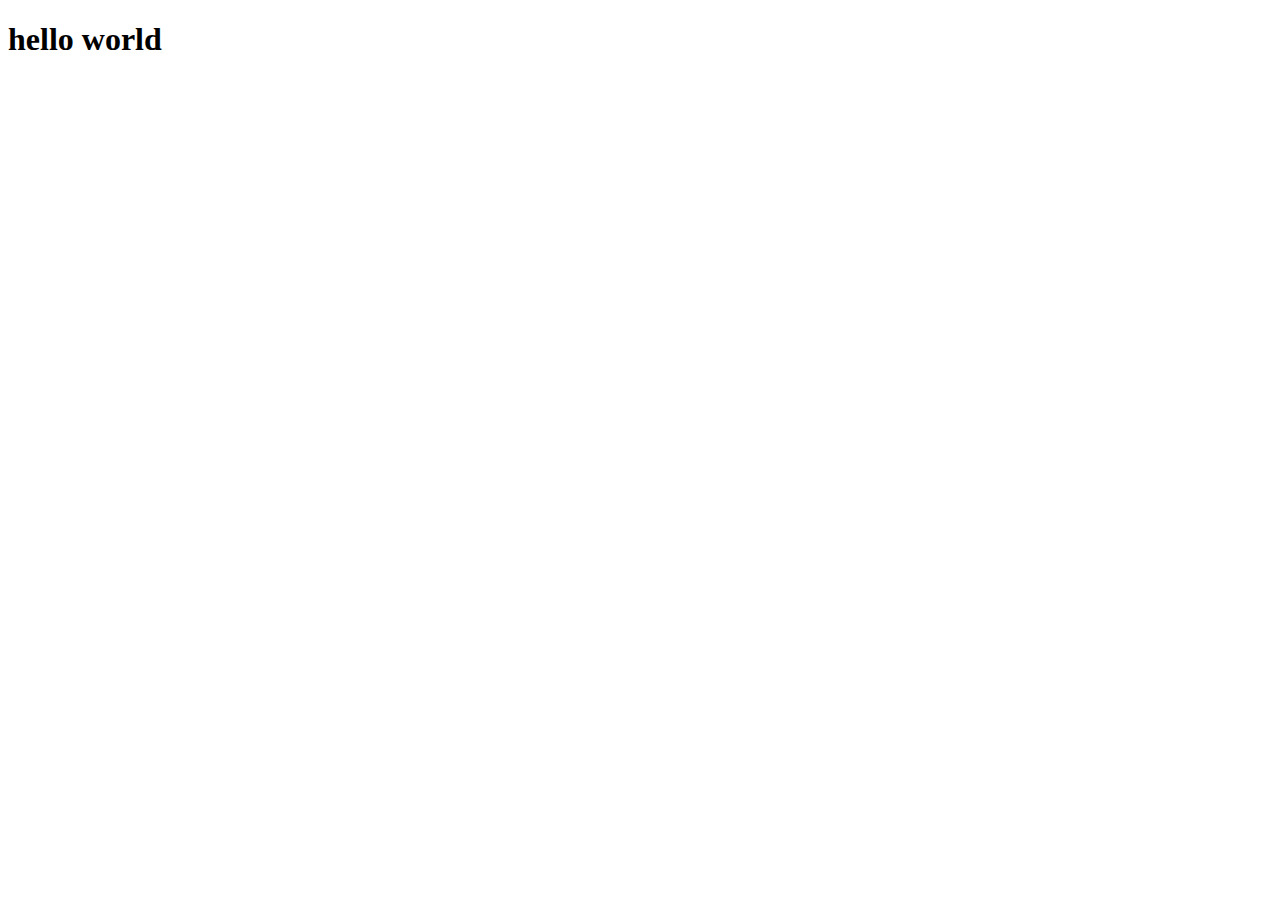
==== index.html @ c24178d8 "indexファイル追加" ====
<!DOCTYPE html>
<html lang="en">
<head>
    <meta charset="UTF-8">
    <meta http-equiv="X-UA-Compatible" content="IE=edge">
    <meta name="viewport" content="width=device-width, initial-scale=1.0">
    <title>Document</title>
</head>
<body>
    <h1>hello world</h1>
</body>
</html>
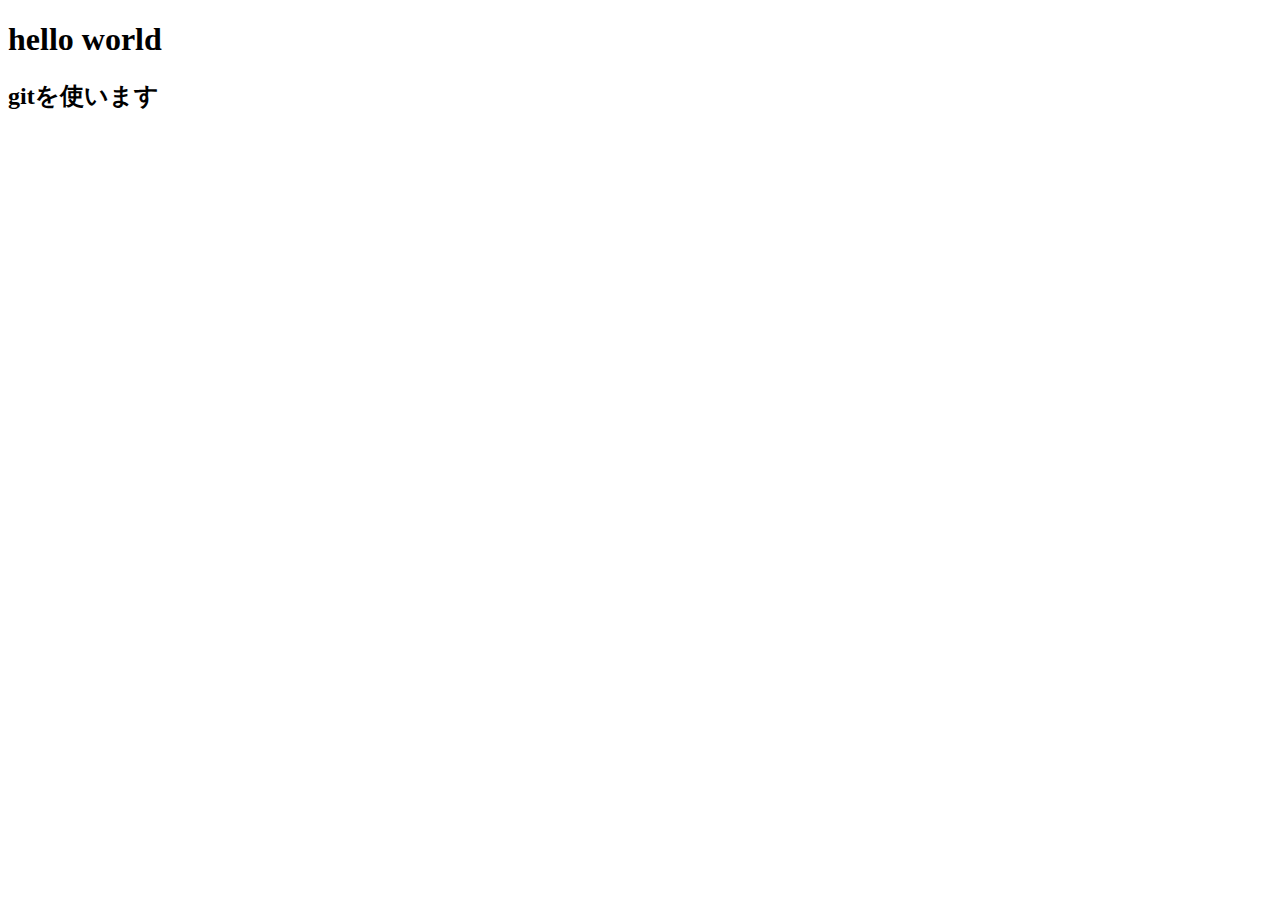
==== commit 7256b299: "h2タグを追加" ====
--- a/index.html
+++ b/index.html
@@ -8,5 +8,6 @@
 </head>
 <body>
     <h1>hello world</h1>
+    <h2>gitを使います</h2>
 </body>
 </html>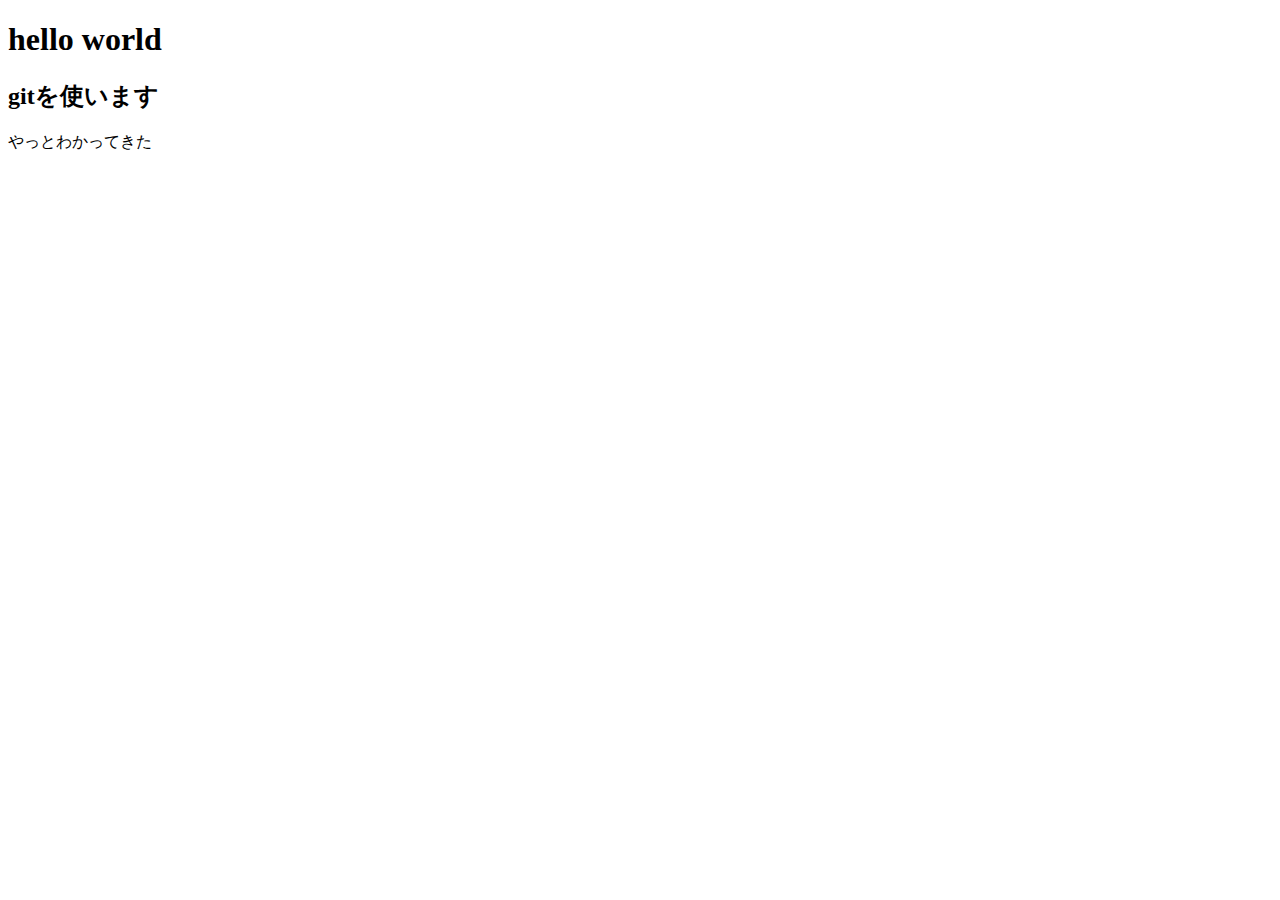
==== commit acc292fb: "メッセージを追加" ====
--- a/index.html
+++ b/index.html
@@ -9,5 +9,6 @@
 <body>
     <h1>hello world</h1>
     <h2>gitを使います</h2>
+    <p>やっとわかってきた</p>
 </body>
 </html>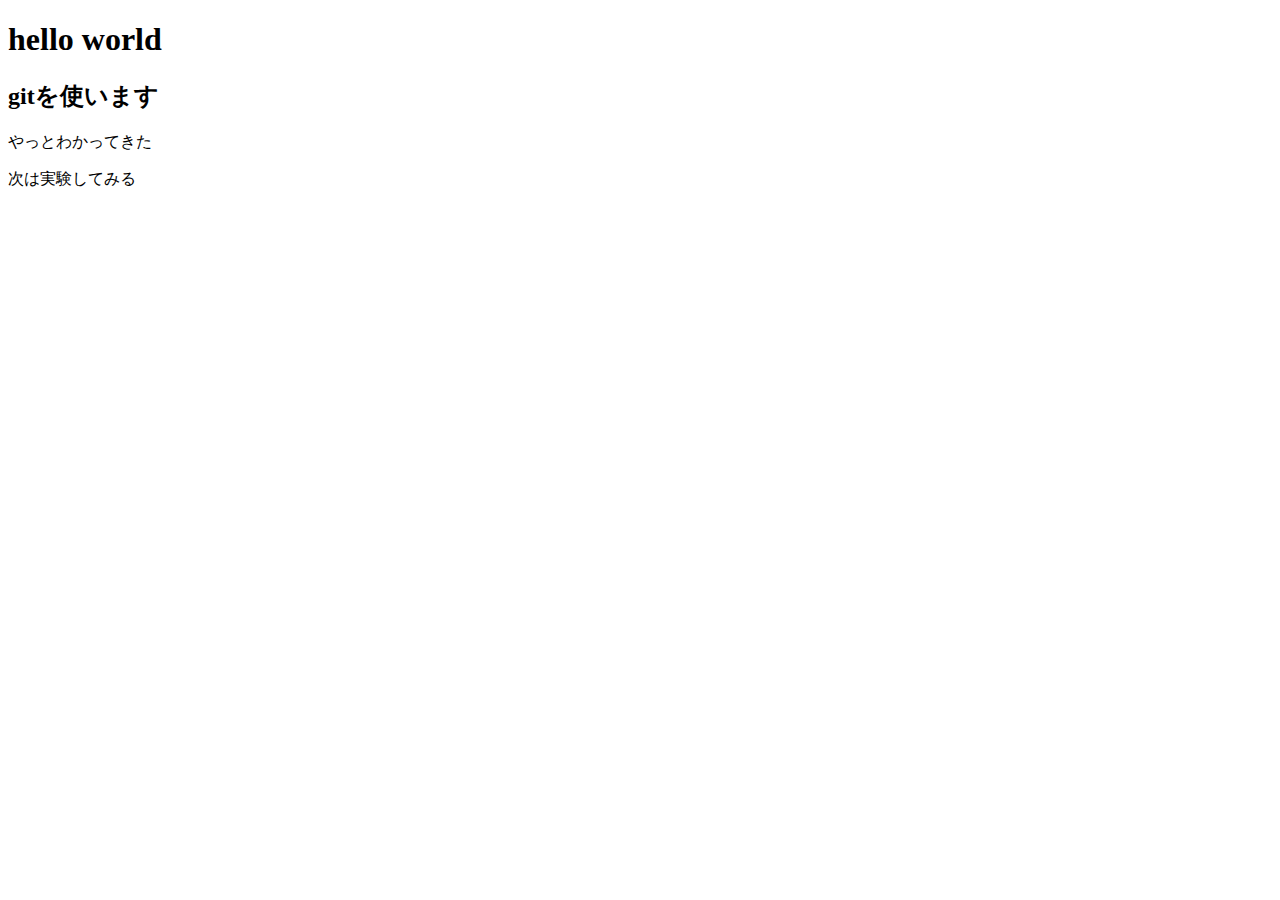
==== commit 17d49f56: "一行追加" ====
--- a/index.html
+++ b/index.html
@@ -10,5 +10,6 @@
     <h1>hello world</h1>
     <h2>gitを使います</h2>
     <p>やっとわかってきた</p>
+    <p>次は実験してみる</p>
 </body>
 </html>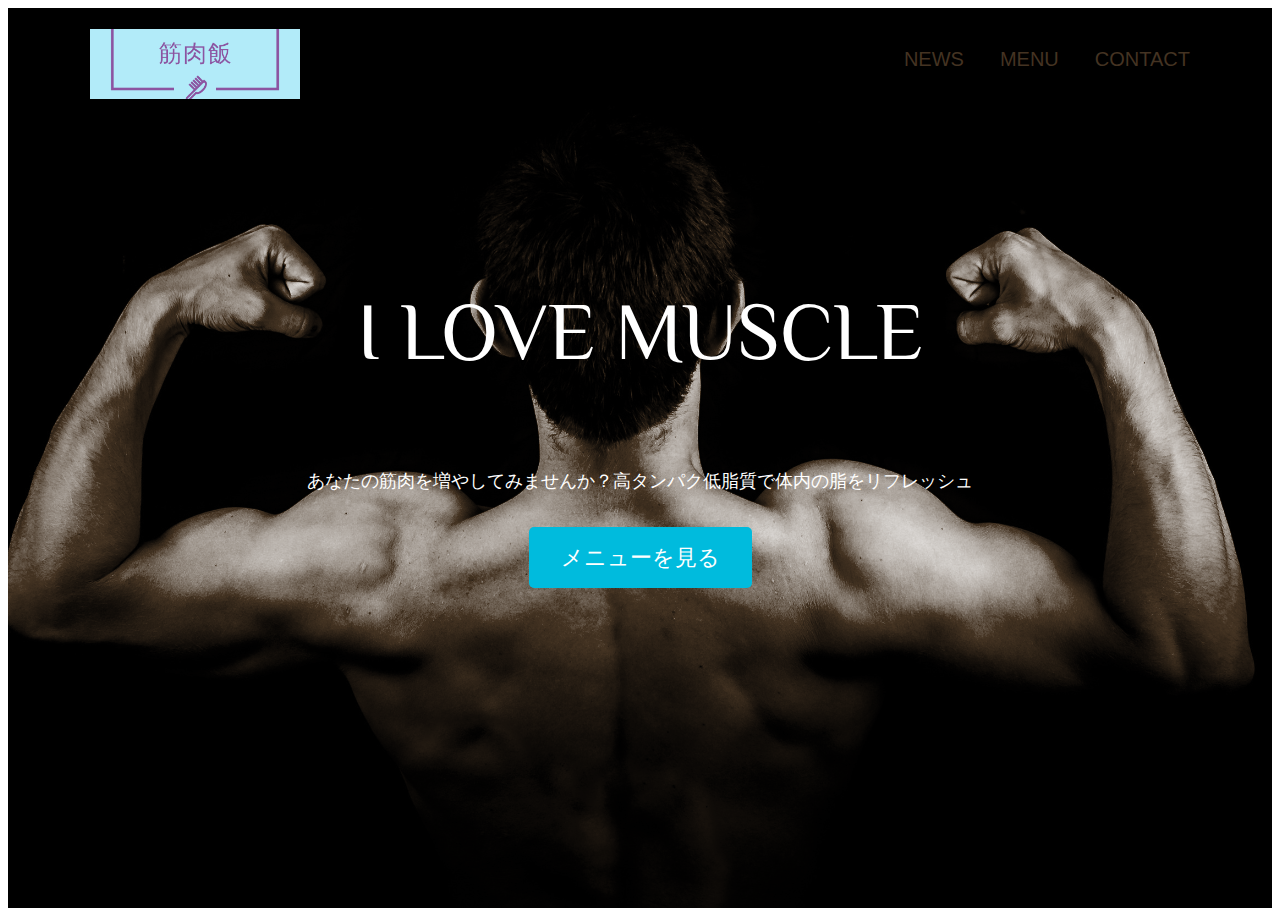
==== commit 2626d90d: "ホームページ完成" ====
--- a/index.html
+++ b/index.html
@@ -1,15 +1,31 @@
 <!DOCTYPE html>
-<html lang="en">
+<html lang="ja">
 <head>
     <meta charset="UTF-8">
     <meta http-equiv="X-UA-Compatible" content="IE=edge">
     <meta name="viewport" content="width=device-width, initial-scale=1.0">
-    <title>Document</title>
+    <link href="css/style.css" rel="stylesheet">
+    <link href="https://fonts.googleapis.com/css?family=Philosopher" rel="stylesheet">
+    <title>カフェ</title>
 </head>
 <body>
-    <h1>hello world</h1>
-    <h2>gitを使います</h2>
-    <p>やっとわかってきた</p>
-    <p>次は実験してみる</p>
+    <div class="big-bg">
+        <header class="page-header">
+            <h1><a href="index.html"><img class="logo" src="images/twitter_header_photo_1.png"></a></h1>
+            <nav>
+                <ul class="main-nav">
+                    <li><a href="news.html">news</a></li>
+                    <li><a href="menu.html">menu</a></li>
+                    <li><a href="contact.html">contact</a></li>
+                </ul>
+            </nav>
+        </header>
+
+        <div class="home-content">
+            <h2 class="page-title">I LOVE MUSCLE</h2>
+            <p>あなたの筋肉を増やしてみませんか？高タンパク低脂質で体内の脂をリフレッシュ</p>
+            <a class="button" href="menu.html">メニューを見る</a>
+        </div>
+    </div>
 </body>
 </html>--- a/css/style.css
+++ b/css/style.css
@@ -0,0 +1,85 @@
+body {
+    font-family: 'Franklin Gothic Medium', 'Arial Narrow', Arial, sans-serif;
+    line-height: 1.7;
+    color: #432;
+}
+
+a {
+    text-decoration: none;
+}
+
+img {
+    max-width: 100%;
+}
+
+.logo {
+    width: 210px;
+}
+
+.main-nav {
+    display: flex;
+    list-style: none;
+    font-size: 1.25rem;
+    margin-top: 34px;
+    text-transform: uppercase;
+}
+
+.main-nav li {
+    margin-left: 36px;
+}
+
+.main-nav a {
+    color: #432;
+}
+
+.main-nav a:hover {
+    color: #0bd;
+}
+
+.page-header {
+    display: flex;
+    justify-content: space-between;
+    max-width: 1100px;
+    margin: 0 auto;
+    padding: 0 4%;
+}
+
+.home-content {
+    text-align: center;
+    margin-top: 10%;
+}
+
+.home-content p {
+    font-size: 1.125rem;
+    margin: 10px 0 42px;
+    color: #fff;
+}
+
+.page-title {
+    font-size: 5rem;
+    font-family: 'Philosopher', serif;
+    font-weight: normal;
+    color: #fff;
+}
+
+.button {
+    font-size: 1.375rem;
+    background: #0bd;
+    color: #fff;
+    border-radius: 5px;
+    padding: 18px 32px;
+}
+
+.button:hover {
+    background: #0090aa;
+}
+
+.big-bg {
+    background-image: url(../images/muscle-background.jpeg);
+    min-height: 100vh;
+    background-size: cover;
+    background-position: center top;
+    background-repeat: no-repeat;
+    background-color: #432;
+    background-blend-mode: hard-light;
+}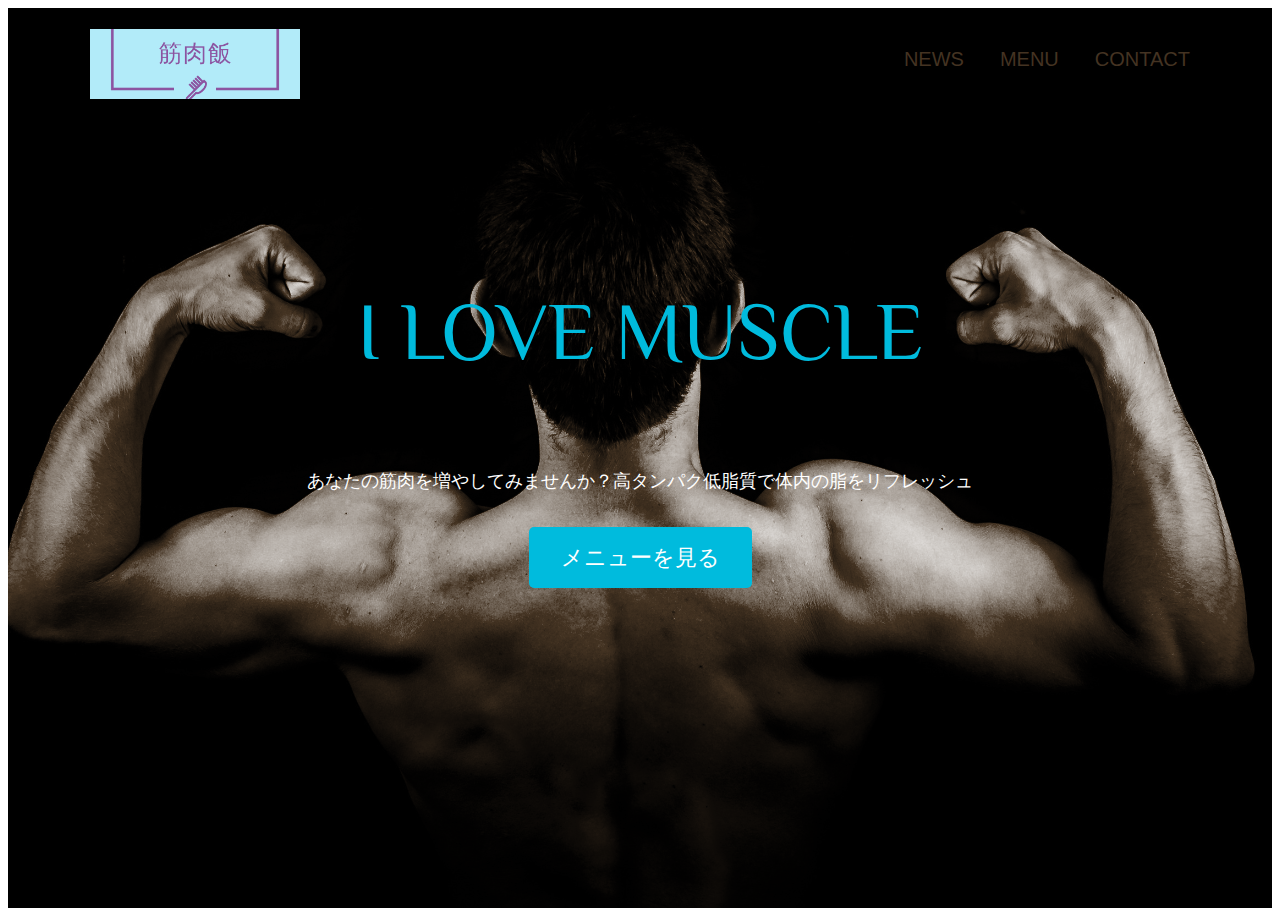
==== commit 16defc31: "complete" ====
--- a/index.html
+++ b/index.html
@@ -9,8 +9,8 @@
     <title>カフェ</title>
 </head>
 <body>
-    <div class="big-bg">
-        <header class="page-header">
+    <div class="big-bg" id="home">
+        <header class="page-header wrapper">
             <h1><a href="index.html"><img class="logo" src="images/twitter_header_photo_1.png"></a></h1>
             <nav>
                 <ul class="main-nav">
--- a/css/style.css
+++ b/css/style.css
@@ -39,6 +39,9 @@
 .page-header {
     display: flex;
     justify-content: space-between;
+}
+
+.wrapper {
     max-width: 1100px;
     margin: 0 auto;
     padding: 0 4%;
@@ -59,7 +62,7 @@
     font-size: 5rem;
     font-family: 'Philosopher', serif;
     font-weight: normal;
-    color: #fff;
+    color: #0bd;
 }
 
 .button {
@@ -75,11 +78,198 @@
 }
 
 .big-bg {
-    background-image: url(../images/muscle-background.jpeg);
-    min-height: 100vh;
     background-size: cover;
     background-position: center top;
     background-repeat: no-repeat;
+}
+
+#home {
+    background-image: url(../images/muscle-background.jpeg);
+    min-height: 100vh;
     background-color: #432;
     background-blend-mode: hard-light;
+}
+
+#news {
+    background-image: url(../images/muscle-background.jpeg);
+    height: 270px;
+    margin-bottom: 40px;
+}
+
+#news .page-title {
+    text-align: center;
+    margin-top: 0;
+}
+
+footer {
+    background: #432;
+    text-align: center;
+    padding: 26px 0;
+}
+
+footer p {
+    color: #fff;
+    font-size: 0.875rem;
+}
+
+.news-contents {
+    display: flex;
+    justify-content: space-between;
+    margin-bottom: 50px;
+}
+
+article {
+    width: 74%;
+}
+
+aside {
+    width: 22%;
+}
+
+.post-info {
+    position: relative;
+    padding-top: 4px;
+    margin-bottom: 40px;
+}
+
+.post-date {
+    background: #0bd;
+    border-radius: 50%;
+    color: #fff;
+    width: 100px;
+    height: 100px;
+    font-size: 1.625rem;
+    text-align: center;
+    position: absolute;
+    top: 0;
+    padding-top: 10px;
+}
+
+.post-date span {
+    font-size: 1rem;
+    border-top: 1px rgba(255, 255, 255, .5) solid;
+    padding-top: 6px;
+    display: block;
+    width: 60%;
+    margin: 0 auto;
+}
+
+.post-title {
+    font-family: "Yu Mincho", "YuMincho", serif;
+    font-size: 2rem;
+    font-weight: normal;
+}
+
+.post-title,
+.post-cat {
+    margin-left: 120px;
+}
+
+article img {
+    margin-bottom: 20px;
+}
+
+article p {
+    margin-bottom: 1rem;
+}
+
+.sub-title {
+    font-size: 1.375rem;
+    padding: 0 8px 8px;
+    border-bottom: 2px #0bd solid;
+    font-weight: normal;
+}
+
+aside p {
+    padding: 12px 10px;
+}
+
+.sub-menu {
+    margin-bottom: 60px;
+    list-style: none;
+}
+
+.sub-menu li {
+    border-bottom: 1px #ddd solid;
+}
+
+.sub-menu a {
+    color: #432;
+    padding: 10px;
+    display: block;
+}
+
+.sub-menu a:hover {
+    color: #0bd;
+}
+
+
+#menu {
+    background-image: url(../images/muscle-background.jpeg);
+    min-height: 100vh;
+}
+
+.menu-content {
+    max-width: 560px;
+    margin-top: 0;
+}
+
+.menu-content .page-title {
+    text-align: center;
+}
+
+.menu-content p {
+    font-size: 1.125rem;
+    margin: 10px 0 0;
+}
+
+.grid {
+    display: grid;
+    gap: 26px;
+    grid-template-columns: repeat(auto-fit, minmax(240px, 1fr));
+    margin-top: 6%;
+    margin-bottom: 50px;
+}
+
+#contact {
+    background-image: url(../images/muscle-background.jpeg);
+    min-height: 100vh;
+}
+
+form div {
+    margin-bottom: 14px;
+}
+
+label {
+    font-size: 1,125rem;
+    margin-bottom: 10px;
+    display: block;
+}
+
+input[type="text"],
+input[type="email"] {
+    width: 100%;
+    max-width: 240px;
+}
+
+input[type="text"],
+input[type="email"],
+textarea {
+    background: rgba(255, 255, 255, .5);
+    border: 1px #fff solid;
+    border-radius: 5px;
+    padding: 10px;
+    font-size: 1rem;
+}
+
+textarea {
+    width: 100%;
+    max-width: 480px;
+    height: 6rem;
+}
+
+input[type="submit"] {
+    border: none;
+    cursor: pointer;
+    line-height: 1;
 }